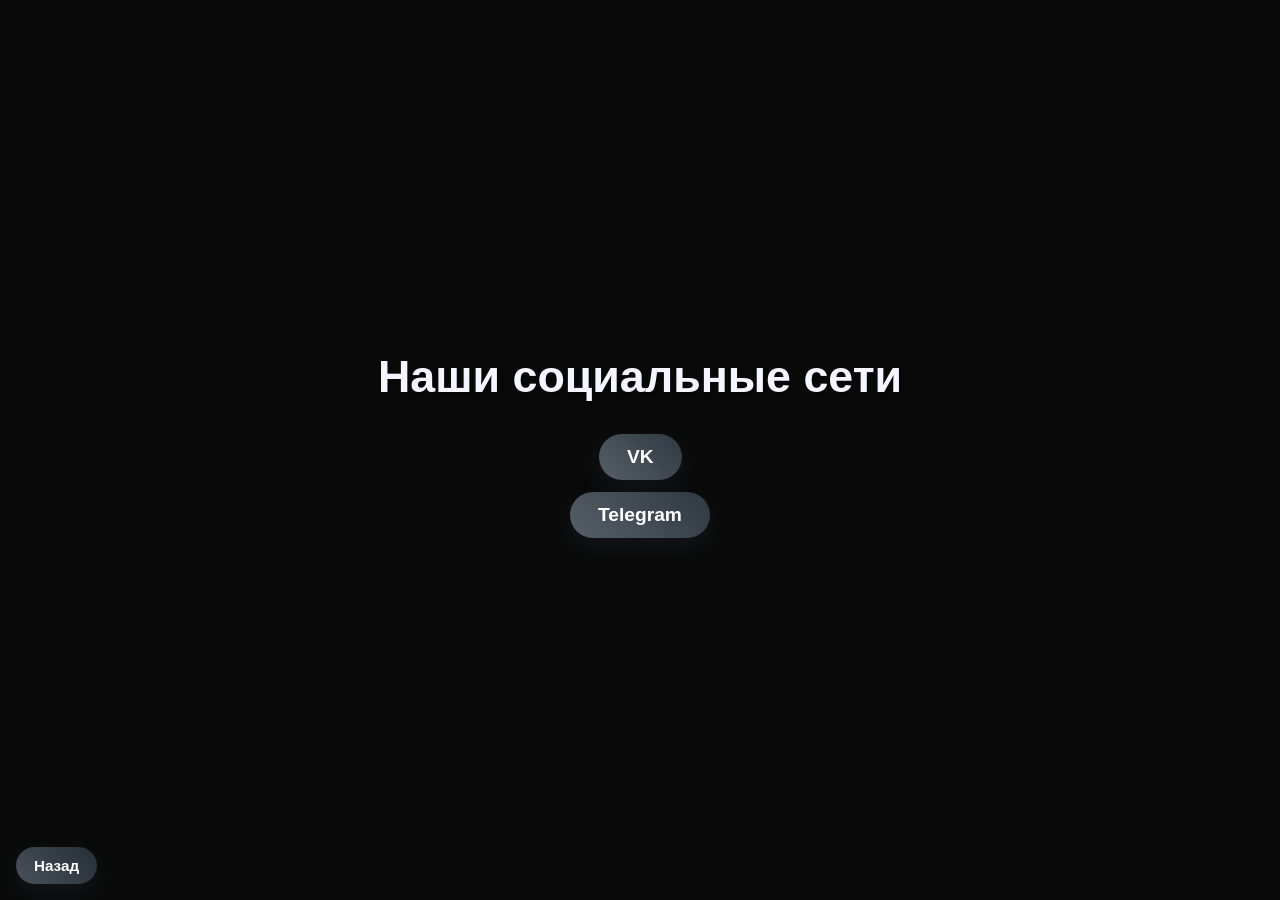
==== links.html @ 7fe59a61 "Add files via upload" ====
<!DOCTYPE html>
<html lang="ru">
<head>
    <meta charset="UTF-8">
    <meta name="viewport" content="width=device-width, initial-scale=1.0">
    <title>Ссылки на социальные сети</title>
    <link rel="preload" href="images/кладбище.jpg" as="image">
    <link rel="stylesheet" href="styles.css">
    <script src="script.js"></script>
</head>
<body class="links">
    <main>
        <h2>Наши социальные сети</h2>
        <ul>
            <li><a href="https://vk.com/paranoid_gift" class="button">VK</a></li>
            <li><a href="https://t.me/paranoid_gift" class="button">Telegram</a></li>
        </ul>
    </main>
    <a href="index.html" class="back-button button">Назад</a>
</body>
</html>
---- styles.css ----
:root {
    --font-main: 'Segoe UI', Tahoma, Geneva, Verdana, sans-serif;
    --text-color: #f5f5ff;
    --overlay: rgba(0, 0, 0, 0.4);
    --banner-radius: 20px;
    --banner-shadow: 0 10px 30px rgba(0, 0, 0, 0.45);
    --button-radius: 50px;
    --button-shadow: 0 8px 20px rgba(30, 40, 50, 0.4);
    --bg-color: #111;
    --banner-bg: linear-gradient(45deg, rgba(45, 48, 75, 0.95), rgba(70, 50, 90, 0.95));
    --button-bg: linear-gradient(45deg, rgba(100, 110, 120, 0.85), rgba(50, 60, 70, 0.95));
    --signup-bg: linear-gradient(45deg, rgba(150, 145, 190, 0.9), rgba(45, 50, 90, 0.9));
    --back-bg: linear-gradient(45deg, rgba(80, 90, 100, 0.9), rgba(40, 50, 60, 0.9));
}

body {
    margin: 0;
    padding: 0;
    min-height: 100vh;
    color: var(--text-color);
    font-family: var(--font-main);
    text-align: center;
    display: flex;
    align-items: center;
    justify-content: center;
    position: relative;
    background-color: var(--bg-color);
    background-image: var(--page-bg);
    background-repeat: no-repeat;
    background-position: center center;
    background-size: cover;
    overflow-x: hidden;
}

body::before {
    content: '';
    position: absolute;
    top: 0;
    left: 0;
    width: 100%;
    height: 100%;
    background: var(--overlay);
    z-index: -1;
}

body.home {
    --page-bg: url('images/замок.jpg');
}

body.links {
    --page-bg: url('images/кладбище.jpg');
}

main {
    width: min(92%, 1100px);
    margin: 0 auto;
    display: flex;
    flex-direction: column;
    align-items: center;
    gap: 20px;
    padding: 40px 20px;
    z-index: 1;
    animation: fadeIn 1s ease-in-out;
}

@keyframes fadeIn {
    from {
        opacity: 0;
        transform: translateY(20px);
    }
    to {
        opacity: 1;
        transform: translateY(0);
    }
}

.banner {
    background: var(--banner-bg);
    color: var(--text-color);
    padding: 50px 30px;
    font-size: clamp(2rem, 5vw, 4rem);
    font-weight: 800;
    border-radius: var(--banner-radius);
    box-shadow: var(--banner-shadow);
    text-shadow: 2px 2px 6px rgba(0, 0, 0, 0.6);
    width: 100%;
    max-width: 820px;
}

h2 {
    margin: 0;
    font-size: clamp(1.5rem, 3.5vw, 3rem);
    text-shadow: 2px 2px 5px rgba(0, 0, 0, 0.5);
}

ul {
    list-style: none;
    padding: 0;
    margin: 0;
    width: 100%;
    max-width: 540px;
}

li {
    margin: 12px 0;
}

a.button, .signup-link, .back-button {
    display: inline-block;
    border-radius: var(--button-radius);
    box-shadow: var(--button-shadow);
    color: #fff;
    font-weight: 700;
    text-decoration: none;
    transition: transform 0.25s ease, box-shadow 0.25s ease, filter 0.25s ease;
}

.signup-link {
    background: var(--signup-bg);
    font-size: clamp(1.4rem, 4vw, 2.2rem);
    padding: 18px 36px;
}

.button {
    background: var(--button-bg);
    padding: 12px 28px;
    font-size: clamp(1rem, 3vw, 1.2rem);
}

.button:hover,
.signup-link:hover,
.back-button:hover {
    transform: translateY(-5px);
    box-shadow: 0 12px 30px rgba(30, 40, 50, 0.7);
    filter: brightness(1.05);
}

.back-button {
    position: fixed;
    bottom: 16px;
    left: 16px;
    background: var(--back-bg);
    padding: 10px 18px;
    font-size: 0.95rem;
}

@media (max-width: 768px) {
    body {
        background-attachment: scroll;
    }

    main {
        padding: 30px 16px;
    }

    .banner {
        padding: 40px 24px;
    }

    .back-button {
        bottom: 12px;
        left: 12px;
        padding: 8px 14px;
    }
}

@media (prefers-reduced-motion: reduce) {
    * {
        transition: none !important;
        animation: none !important;
    }
}

a:focus-visible, .button:focus-visible {
    outline: 3px solid rgba(180, 180, 255, 0.85);
    outline-offset: 3px;
}

button, a {
    will-change: transform;
}
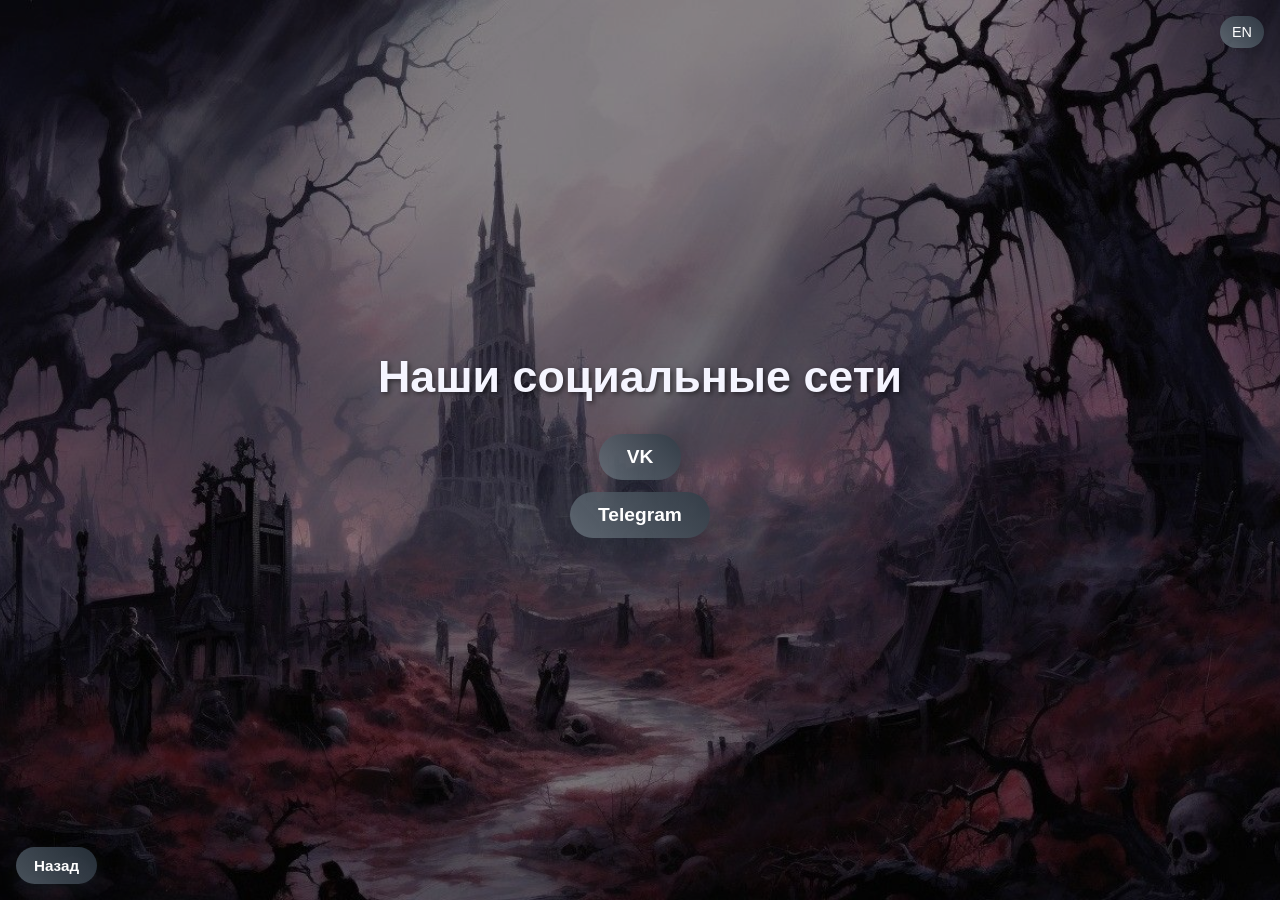
==== commit b4cfc10a: "Add files via upload" ====
--- a/links.html
+++ b/links.html
@@ -4,11 +4,13 @@
     <meta charset="UTF-8">
     <meta name="viewport" content="width=device-width, initial-scale=1.0">
     <title>Ссылки на социальные сети</title>
+    <link rel="icon" type="image/svg+xml" href="favicon.svg">
     <link rel="preload" href="images/кладбище.jpg" as="image">
     <link rel="stylesheet" href="styles.css">
     <script src="script.js"></script>
 </head>
 <body class="links">
+    <button id="lang-toggle" class="lang-button">EN</button>
     <main>
         <h2>Наши социальные сети</h2>
         <ul>
--- a/styles.css
+++ b/styles.css
@@ -176,7 +176,22 @@
     outline-offset: 3px;
 }
 
-button, a {
-    will-change: transform;
+.lang-button {
+    position: fixed;
+    top: 16px;
+    right: 16px;
+    background: var(--button-bg);
+    color: #fff;
+    border: none;
+    padding: 8px 12px;
+    border-radius: 20px;
+    font-size: 0.9rem;
+    cursor: pointer;
+    transition: all 0.3s ease;
 }
 
+.lang-button:hover {
+    transform: scale(1.05);
+    box-shadow: 0 4px 12px rgba(30, 40, 50, 0.5);
+}
+
